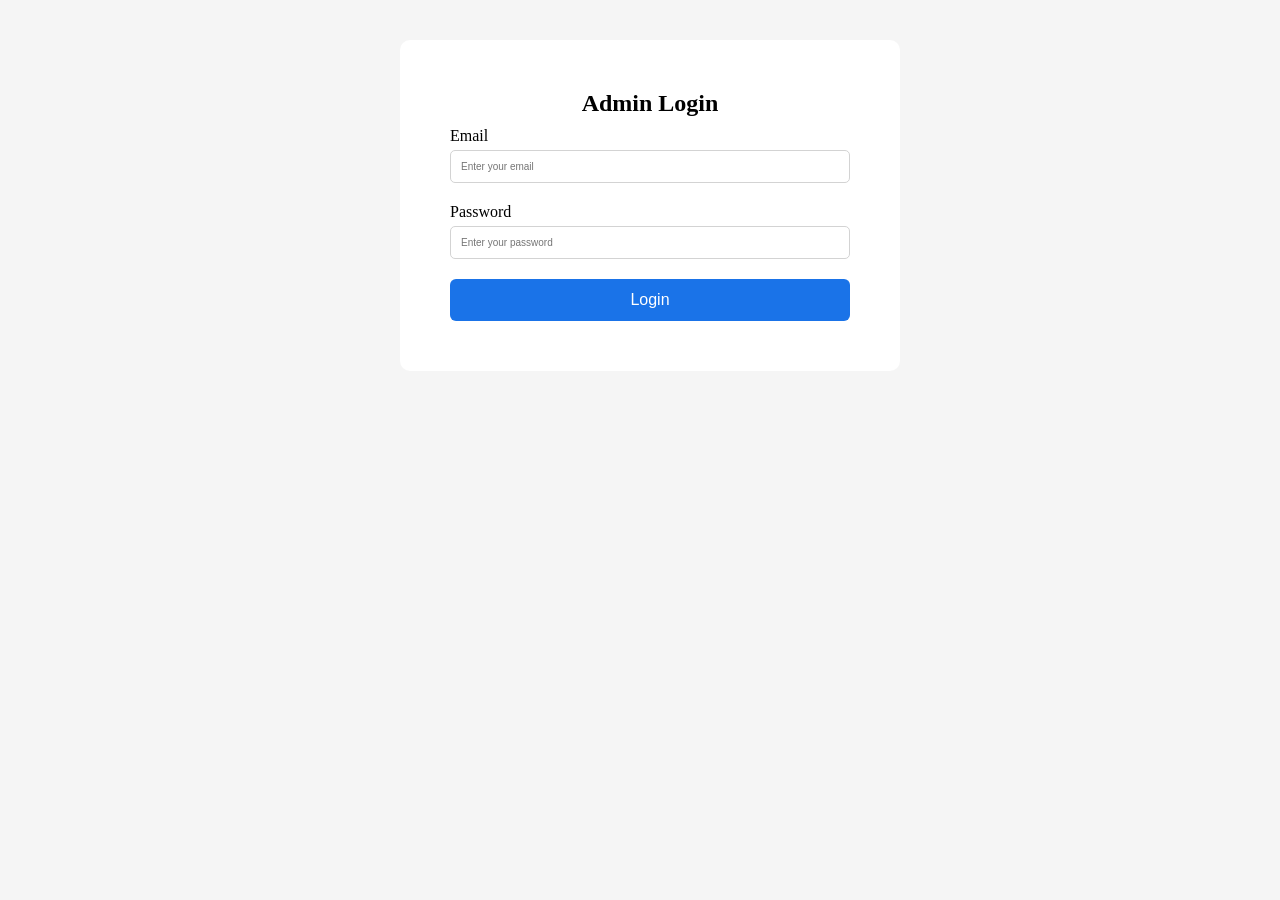
==== admin_log.html @ 418ab63c "Add files via upload Day_1 = user login / user registration / admin login - with responsive" ====
<!DOCTYPE html>
<html lang="en">
<head>
    <meta charset="UTF-8">
    <meta name="viewport" content="width=device-width, initial-scale=1.0">
    <title>Admin Login | Online News Clippings System</title>
    <link rel="stylesheet" href="user_reg.css">
</head>
<body>

<div class="container">
    <!-- <div class="header">
        <h1>Online News Clippings System</h1>
    </div> -->

    <form action="/" method="post">
        <h2>Admin Login</h2>

        <div class="container-registration">
            <label for="email">Email</label>
            <input type="email" id="email" name="email" placeholder="Enter your email" required>
        </div>

        <div class="container-registration">
            <label for="password">Password</label>
            <input type="password" id="password" name="password" placeholder="Enter your password" required>
        </div>

        <button type="submit" class="loginbtn">Login</button>
    </form>
</div>

</body>
</html>
---- user_reg.css ----
* {
  margin: 0;
  padding: 0;
  box-sizing: border-box;
}

body {
  background-color: whitesmoke;
  color: black;
  justify-content: center;
  padding: 40px;
  background-image: url(media/bg3.jpg);
  background-size: cover;
  background-position: center;
  min-height: 100vh;
}

.container {
  background-color: white;
  padding: 50px;
  border-radius: 10px;
  max-width: 500px;
  width: 100%;
  box-shadow: whitesmoke;
  margin-left: 30%;
}

/* .header h1 {
  text-align: center;
  margin-bottom: 20px;
  color: #1a73e8;
} */

form h2 {
  margin-bottom: 10px;
  text-align: center;
  color: black;
}

form p {
  margin-bottom: 20px;
  text-align: center;
  font-size: 14px;
}

.container-registration {
  margin-bottom: 20px;
}

label {
  display: block;
  font-weight: 500;
  margin-bottom: 5px;
}

input[type="text"],
input[type="email"],
input[type="password"],
select {
  width: 100%;
  padding: 10px;
  border: 1px solid lightgray;
  border-radius: 5px;
  font-size: 10px;
  transition: border-color 0.3s ease;
}

.gender-selection {
  display: flex;
  gap: 20px;
  justify-content: center;
}

select {
  background-color: whitesmoke;
}

.registerbtn {
  width: 100%;
  padding: 12px;
  background-color: #1a73e8;
  color: white;
  border: none;
  border-radius: 6px;
  font-size: 16px;
  cursor: pointer;
  transition: background-color 0.3s ease;
}
.loginbtn {
  width: 100%;
  padding: 12px;
  background-color: #1a73e8;
  color: white;
  border: none;
  border-radius: 6px;
  font-size: 16px;
  cursor: pointer;
  transition: background-color 0.3s ease;
}

.registerbtn:hover {
  background-color: rgb(38, 133, 192);
}
.loginbtn:hover {
  background-color: rgb(38, 133, 192);
}

.container-signin {
  margin-top: 20px;
  text-align: center;
}

.container-signin a {
  color: rgb(38, 133, 192);
  text-decoration: none;
}

.container-signin a:hover {
  text-decoration: underline;
}


/* responsive */
@media (max-width: 768px) {
  body {
    padding: 20px;
  }

  .container {
    padding: 30px 20px;
    margin: 0 10px;
  }

  .gender-selection {
    flex-direction: column;
    align-items: flex-start;
  }

  form p {
    font-size: 13px;
  }

  input[type="text"],
  input[type="email"],
  input[type="password"],
  select {
    font-size: 13px;
  }

  .registerbtn,
  .loginbtn {
    font-size: 14px;
    padding: 10px;
  }
}
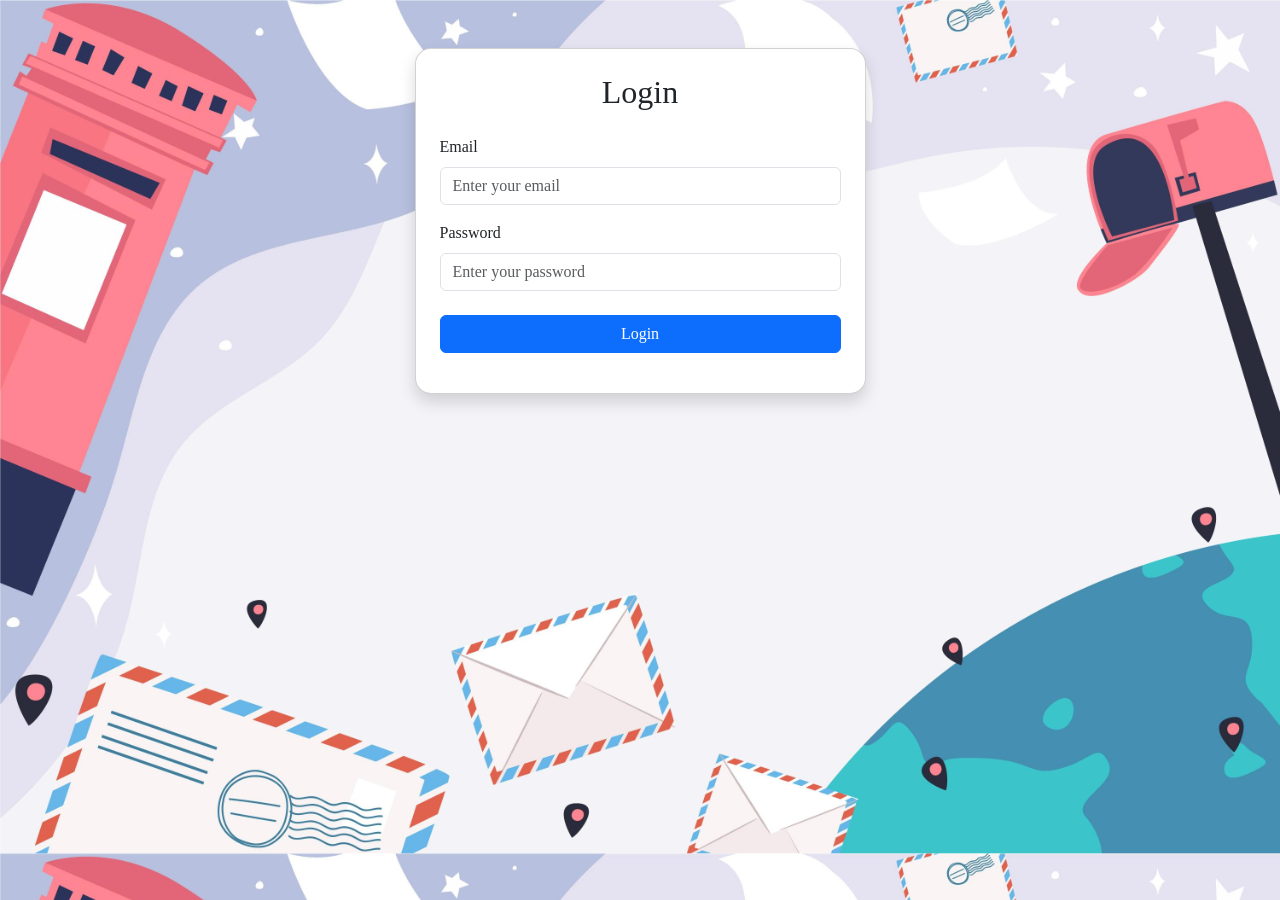
==== commit 3de7c617: "Add files via upload change normal html css code into bootstrap form (user login, user registration " ====
--- a/admin_log.html
+++ b/admin_log.html
@@ -4,31 +4,45 @@
     <meta charset="UTF-8">
     <meta name="viewport" content="width=device-width, initial-scale=1.0">
     <title>Admin Login | Online News Clippings System</title>
-    <link rel="stylesheet" href="user_reg.css">
+    <link href="https://cdn.jsdelivr.net/npm/bootstrap@5.3.3/dist/css/bootstrap.min.css" rel="stylesheet">     
+
+    <style>
+        body{
+            font-family: 'Times New Roman';
+            background-image: url(media/bg3.jpg);
+            background-size: cover;
+        }
+    </style>
+
 </head>
 <body>
 
-<div class="container">
-    <!-- <div class="header">
-        <h1>Online News Clippings System</h1>
-    </div> -->
+    <div class="container py-5">
+        <div class="row justify-content-center">
+            <div class="col-md-6 col-lg-5">
+                <div class="card shadow rounded-4">
+                    <div class="card-body p-4">
+                        <h2 class="text-center mb-4">Login</h2>
+                        <form action="/" method="post">
+                            <div class="mb-3">
+                                <label for="email" class="form-label">Email</label>
+                                <input type="email" id="email" name="email" class="form-control" placeholder="Enter your email" required>
+                            </div>
 
-    <form action="/" method="post">
-        <h2>Admin Login</h2>
+                            <div class="mb-4">
+                                <label for="password" class="form-label">Password</label>
+                                <input type="password" id="password" name="password" class="form-control" placeholder="Enter your password" required>
+                            </div>
 
-        <div class="container-registration">
-            <label for="email">Email</label>
-            <input type="email" id="email" name="email" placeholder="Enter your email" required>
+                            <div class="d-grid mb-3">
+                                <button type="submit" class="btn btn-primary">Login</button>
+                            </div>
+                        </form>
+                    </div>
+                </div>
+            </div>
         </div>
-
-        <div class="container-registration">
-            <label for="password">Password</label>
-            <input type="password" id="password" name="password" placeholder="Enter your password" required>
-        </div>
-
-        <button type="submit" class="loginbtn">Login</button>
-    </form>
-</div>
+    </div>
 
 </body>
 </html>
